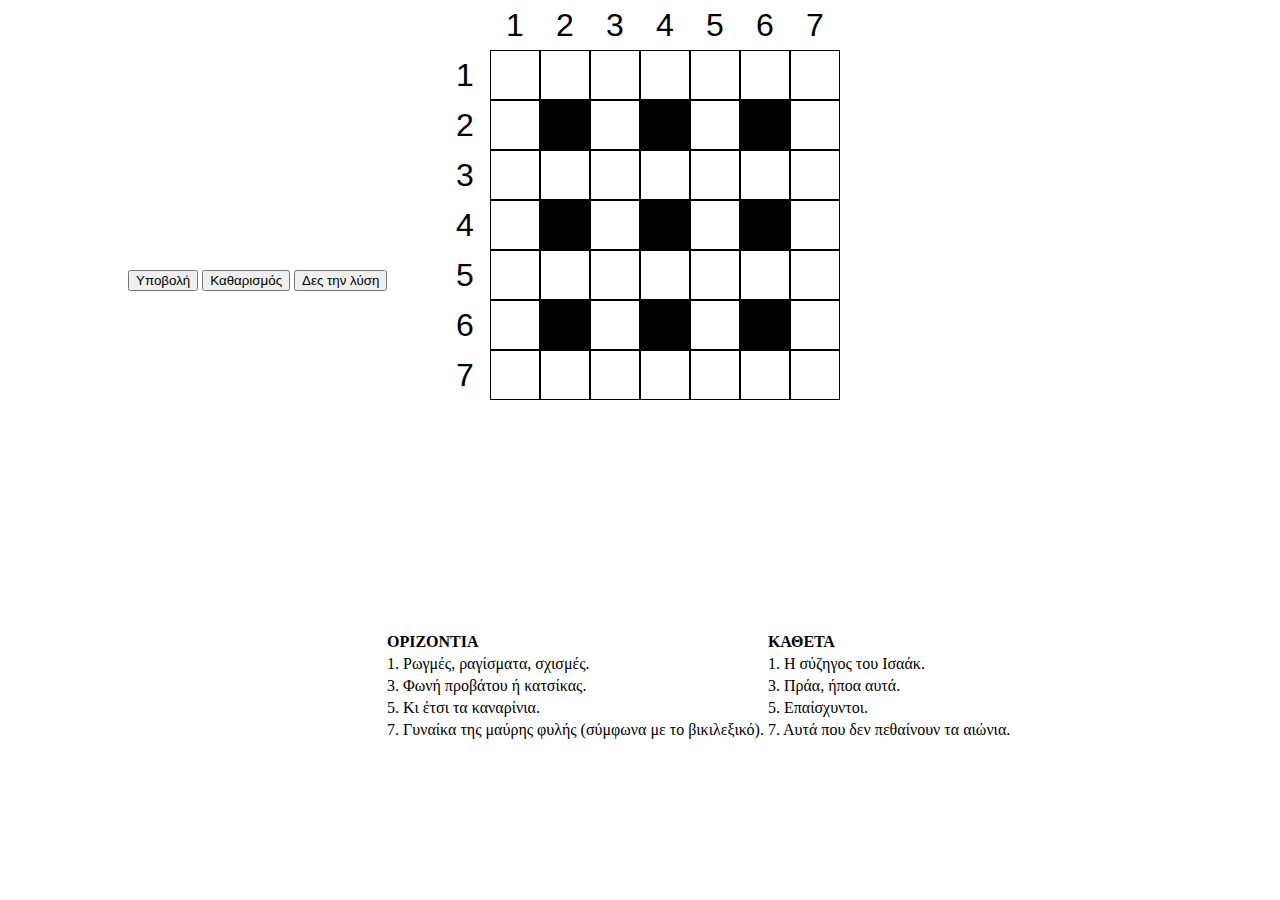
==== Lab 4/crossword/index.html @ 48bd79a8 "Finalized the UI" ====
<!DOCTYPE html>
<html lang="el">

<head>
    <meta charset="UTF-8">
    <meta name="viewport" content="width=device-width, initial-scale=1.0">
    <title>Σταυρόλεξο</title>
    <link rel="stylesheet" type="text/css" href="style.css">
    <script src="script.js" defer></script>
</head>

<body>
    <form action="" method="GET">
        <div class="crossword">
            <input class="line" type="text" readonly>
            <input class="line" type="text" value="1" readonly>
            <input class="line" type="text" value="2" readonly>
            <input class="line" type="text" value="3" readonly>
            <input class="line" type="text" value="4" readonly>
            <input class="line" type="text" value="5" readonly>
            <input class="line" type="text" value="6" readonly>
            <input class="line" type="text" value="7" readonly>

            <input class="line" type="text" value="1" readonly>
            <input id="box11" type="text">
            <input id="box12" type="text">
            <input id="box13" type="text">
            <input id="box14" type="text">
            <input id="box15" type="text">
            <input id="box16" type="text">
            <input id="box17" type="text">

            <input class="line" type="text" value="2" readonly>
            <input id="box21" type="text">
            <input class="blackBox" id="box22" type="text" readonly>
            <input id="box23" type="text">
            <input class="blackBox" id="box24" type="text" readonly>
            <input id="box25" type="text">
            <input class="blackBox" id="box26" type="text" readonly>
            <input id="box27" type="text">

            <input class="line" type="text" value="3" readonly>
            <input id="box31" type="text">
            <input id="box32" type="text">
            <input id="box33" type="text">
            <input id="box34" type="text">
            <input id="box35" type="text">
            <input id="box36" type="text">
            <input id="box37" type="text">

            <input class="line" type="text" value="4" readonly>
            <input id="box41" type="text">
            <input class="blackBox" id="box42" type="text" readonly>
            <input id="box43" type="text">
            <input class="blackBox" id="box44" type="text" readonly>
            <input id="box45" type="text">
            <input class="blackBox" id="box46" type="text" readonly>
            <input id="box47" type="text">

            <input class="line" type="text" value="5" readonly>
            <input id="box51" type="text">
            <input id="box52" type="text">
            <input id="box53" type="text">
            <input id="box54" type="text">
            <input id="box55" type="text">
            <input id="box56" type="text">
            <input id="box57" type="text">

            <input class="line" type="text" value="6" readonly>
            <input id="box61" type="text">
            <input class="blackBox" id="box62" type="text" readonly>
            <input id="box63" type="text">
            <input class="blackBox" id="box64" type="text" readonly>
            <input id="box65" type="text">
            <input class="blackBox" id="box66" type="text" readonly>
            <input id="box67" type="text">

            <input class="line" type="text" value="7" readonly>
            <input id="box71" type="text">
            <input id="box72" type="text">
            <input id="box73" type="text">
            <input id="box74" type="text">
            <input id="box75" type="text">
            <input id="box76" type="text">
            <input id="box77" type="text">
        </div>
        <div id="buttons">
            <button type="submit">Υποβολή</button>
            <button type="reset">Καθαρισμός</button>
            <button type="submit">Δες την λύση</button>
        </div>
        <div>
            <table>
                <th>ΟΡΙΖΟΝΤΙΑ</th>
                <th>ΚΑΘΕΤΑ</th>
                <tr>
                    <td>1. Ρωγμές, ραγίσματα, σχισμές.</td>
                    <td>1. Η σύζηγος του Ισαάκ.</td>
                </tr>
                <tr>
                    <td>3. Φωνή προβάτου ή κατσίκας.</td>
                    <td>3. Πράα, ήποα αυτά.</td>
                </tr>
                <tr>
                    <td>5. Κι έτσι τα καναρίνια.</td>
                    <td>5. Επαίσχυντοι.</td>
                </tr>
                <tr>
                    <td>7. Γυναίκα της μαύρης φυλής (σύμφωνα με το βικιλεξικό).</td>
                    <td>7. Αυτά που δεν πεθαίνουν τα αιώνια.</td>
                </tr>
            </table>
        </div>
    </form>
</body>

</html>
---- Lab 4/crossword/style.css ----
*, *::before, *::afrer {
	box-sizing: border-box;
	font-family: Helvetica;
	font-weight: normal;
}

body {
	padding: 0;
	margin: 0;
}

#buttons {
	position: absolute;
	left: 10%;
	top: 30%;
}

.crossword {
	display: grid;
	justify-content: center;
	align-content: top;
	min-height: 100vh;
	grid-template-columns: repeat(8, 50px);
	grid-template-rows: repeat(8, 50px);
}

.crossword > input {
	cursor: pointer;
	font-size: 2rem;
	border: 1px solid black;
	outline: none;
	text-align: center;
}

.crossword > .line {
	font-size: 2rem;
	border: 0px none;
	outline: none;
	text-align: center;
}

.crossword > .blackBox {
	cursor: default;
	background-color: black;
}

table {
	position: absolute;
	left: 30%;
	top: 70%;
	text-align: left;
}
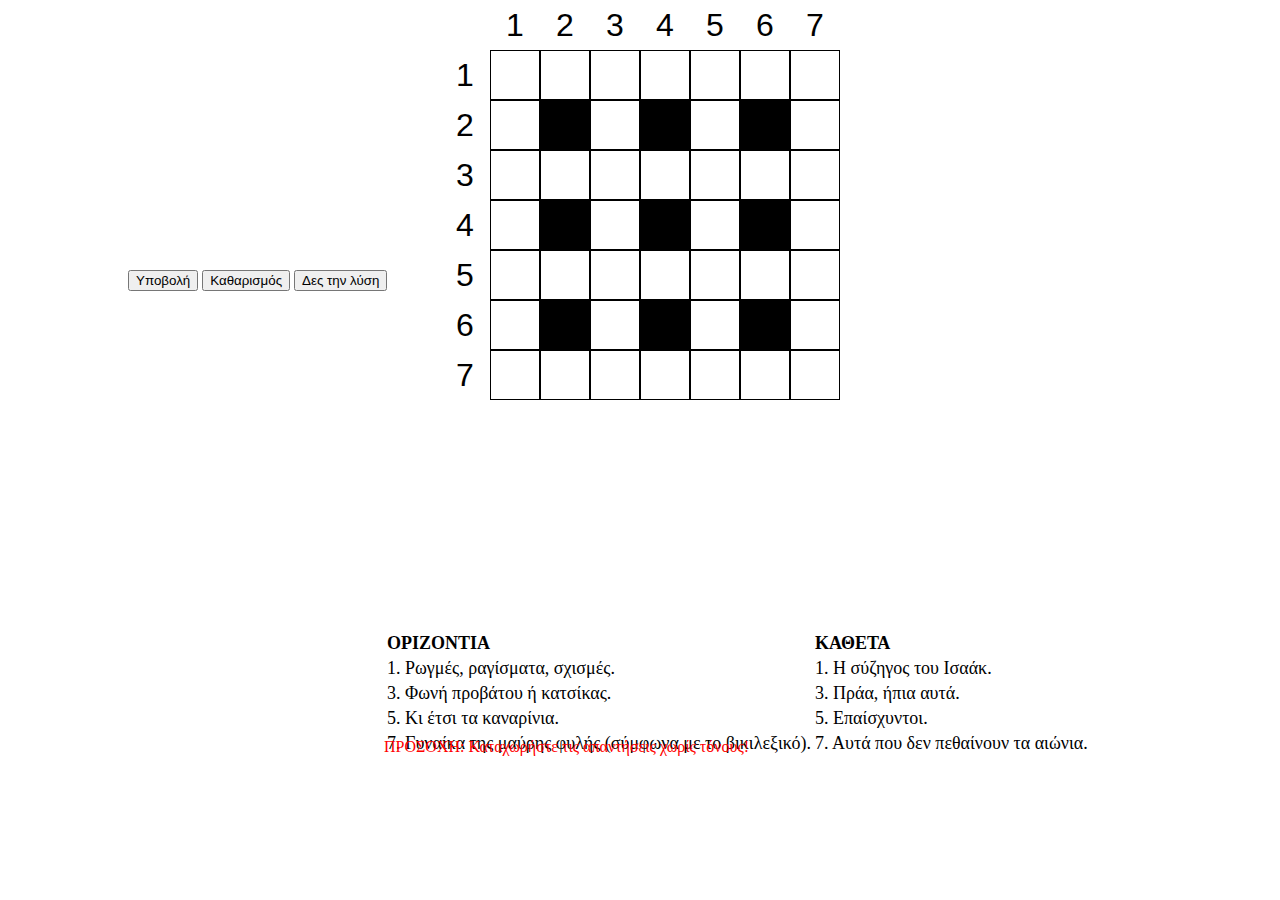
==== commit 4983bee3: "Final version of the crossword" ====
--- a/Lab 4/crossword/index.html
+++ b/Lab 4/crossword/index.html
@@ -5,89 +5,95 @@
     <meta charset="UTF-8">
     <meta name="viewport" content="width=device-width, initial-scale=1.0">
     <title>Σταυρόλεξο</title>
-    <link rel="stylesheet" type="text/css" href="style.css">
+    <link rel="stylesheet" type="text/css" href="styles.css">
     <script src="script.js" defer></script>
+    <script src="fill_crossword.js" defer></script>
 </head>
 
 <body>
-    <form action="" method="GET">
+    <!--
+        In order to limit the text box inputs to only the greek alphabet characters I found that I should be using one of the following
+        pattern attributes: pattern="/[\u0370-\u03FF]+/g" , pattern="^\p{Greek}$~u" .
+        None of them seemed to be working though.
+        -->
+    <form id="form" method="GET">
         <div class="crossword">
-            <input class="line" type="text" readonly>
-            <input class="line" type="text" value="1" readonly>
-            <input class="line" type="text" value="2" readonly>
-            <input class="line" type="text" value="3" readonly>
-            <input class="line" type="text" value="4" readonly>
-            <input class="line" type="text" value="5" readonly>
-            <input class="line" type="text" value="6" readonly>
-            <input class="line" type="text" value="7" readonly>
+            <input class="numbers" type="text" readonly>
+            <input class="numbers" type="text" value="1" readonly>
+            <input class="numbers" type="text" value="2" readonly>
+            <input class="numbers" type="text" value="3" readonly>
+            <input class="numbers" type="text" value="4" readonly>
+            <input class="numbers" type="text" value="5" readonly>
+            <input class="numbers" type="text" value="6" readonly>
+            <input class="numbers" type="text" value="7" readonly>
 
-            <input class="line" type="text" value="1" readonly>
-            <input id="box11" type="text">
-            <input id="box12" type="text">
-            <input id="box13" type="text">
-            <input id="box14" type="text">
-            <input id="box15" type="text">
-            <input id="box16" type="text">
-            <input id="box17" type="text">
+            <input class="numbers" type="text" value="1" readonly>
+            <input id="box11" name="box" type="text" title="Μόνο ελληνικούς χαρακτήρες">
+            <input id="box12" name="box" type="text" title="Μόνο ελληνικούς χαρακτήρες">
+            <input id="box13" name="box" type="text" title="Μόνο ελληνικούς χαρακτήρες">
+            <input id="box14" name="box" type="text" title="Μόνο ελληνικούς χαρακτήρες">
+            <input id="box15" name="box" type="text" title="Μόνο ελληνικούς χαρακτήρες">
+            <input id="box16" name="box" type="text" title="Μόνο ελληνικούς χαρακτήρες">
+            <input id="box17" name="box" type="text" title="Μόνο ελληνικούς χαρακτήρες">
 
-            <input class="line" type="text" value="2" readonly>
-            <input id="box21" type="text">
+            <input class="numbers" type="text" value="2" readonly>
+            <input id="box21" name="box" type="text" title="Μόνο ελληνικούς χαρακτήρες">
             <input class="blackBox" id="box22" type="text" readonly>
-            <input id="box23" type="text">
+            <input id="box23" name="box" type="text" title="Μόνο ελληνικούς χαρακτήρες">
             <input class="blackBox" id="box24" type="text" readonly>
-            <input id="box25" type="text">
+            <input id="box25" name="box" type="text" title="Μόνο ελληνικούς χαρακτήρες">
             <input class="blackBox" id="box26" type="text" readonly>
-            <input id="box27" type="text">
+            <input id="box27" name="box" type="text" title="Μόνο ελληνικούς χαρακτήρες">
 
-            <input class="line" type="text" value="3" readonly>
-            <input id="box31" type="text">
-            <input id="box32" type="text">
-            <input id="box33" type="text">
-            <input id="box34" type="text">
-            <input id="box35" type="text">
-            <input id="box36" type="text">
-            <input id="box37" type="text">
+            <input class="numbers" type="text" value="3" readonly>
+            <input id="box31" name="box" type="text" title="Μόνο ελληνικούς χαρακτήρες">
+            <input id="box32" name="box" type="text" title="Μόνο ελληνικούς χαρακτήρες">
+            <input id="box33" name="box" type="text" title="Μόνο ελληνικούς χαρακτήρες">
+            <input id="box34" name="box" type="text" title="Μόνο ελληνικούς χαρακτήρες">
+            <input id="box35" name="box" type="text" title="Μόνο ελληνικούς χαρακτήρες">
+            <input id="box36" name="box" type="text" title="Μόνο ελληνικούς χαρακτήρες">
+            <input id="box37" name="box" type="text" title="Μόνο ελληνικούς χαρακτήρες">
 
-            <input class="line" type="text" value="4" readonly>
-            <input id="box41" type="text">
+            <input class="numbers" type="text" value="4" readonly>
+            <input id="box41" name="box" type="text" title="Μόνο ελληνικούς χαρακτήρες">
             <input class="blackBox" id="box42" type="text" readonly>
-            <input id="box43" type="text">
+            <input id="box43" name="box" type="text" title="Μόνο ελληνικούς χαρακτήρες">
             <input class="blackBox" id="box44" type="text" readonly>
-            <input id="box45" type="text">
+            <input id="box45" name="box" type="text" title="Μόνο ελληνικούς χαρακτήρες">
             <input class="blackBox" id="box46" type="text" readonly>
-            <input id="box47" type="text">
+            <input id="box47" name="box" type="text" title="Μόνο ελληνικούς χαρακτήρες">
 
-            <input class="line" type="text" value="5" readonly>
-            <input id="box51" type="text">
-            <input id="box52" type="text">
-            <input id="box53" type="text">
-            <input id="box54" type="text">
-            <input id="box55" type="text">
-            <input id="box56" type="text">
-            <input id="box57" type="text">
+            <input class="numbers" type="text" value="5" readonly>
+            <input id="box51" name="box" type="text" title="Μόνο ελληνικούς χαρακτήρες">
+            <input id="box52" name="box" type="text" title="Μόνο ελληνικούς χαρακτήρες">
+            <input id="box53" name="box" type="text" title="Μόνο ελληνικούς χαρακτήρες">
+            <input id="box54" name="box" type="text" title="Μόνο ελληνικούς χαρακτήρες">
+            <input id="box55" name="box" type="text" title="Μόνο ελληνικούς χαρακτήρες">
+            <input id="box56" name="box" type="text" title="Μόνο ελληνικούς χαρακτήρες">
+            <input id="box57" name="box" type="text" title="Μόνο ελληνικούς χαρακτήρες">
 
-            <input class="line" type="text" value="6" readonly>
-            <input id="box61" type="text">
+            <input class="numbers" type="text" value="6" readonly>
+            <input id="box61" name="box" type="text" title="Μόνο ελληνικούς χαρακτήρες">
             <input class="blackBox" id="box62" type="text" readonly>
-            <input id="box63" type="text">
+            <input id="box63" name="box" type="text" title="Μόνο ελληνικούς χαρακτήρες">
             <input class="blackBox" id="box64" type="text" readonly>
-            <input id="box65" type="text">
+            <input id="box65" name="box" type="text" title="Μόνο ελληνικούς χαρακτήρες">
             <input class="blackBox" id="box66" type="text" readonly>
-            <input id="box67" type="text">
+            <input id="box67" name="box" type="text" title="Μόνο ελληνικούς χαρακτήρες">
 
-            <input class="line" type="text" value="7" readonly>
-            <input id="box71" type="text">
-            <input id="box72" type="text">
-            <input id="box73" type="text">
-            <input id="box74" type="text">
-            <input id="box75" type="text">
-            <input id="box76" type="text">
-            <input id="box77" type="text">
+            <input class="numbers" type="text" value="7" readonly>
+            <input id="box71" name="box" type="text" title="Μόνο ελληνικούς χαρακτήρες">
+            <input id="box72" name="box" type="text" title="Μόνο ελληνικούς χαρακτήρες">
+            <input id="box73" name="box" type="text" title="Μόνο ελληνικούς χαρακτήρες">
+            <input id="box74" name="box" type="text" title="Μόνο ελληνικούς χαρακτήρες">
+            <input id="box75" name="box" type="text" title="Μόνο ελληνικούς χαρακτήρες">
+            <input id="box76" name="box" type="text" title="Μόνο ελληνικούς χαρακτήρες">
+            <input id="box77" name="box" type="text" title="Μόνο ελληνικούς χαρακτήρες">
         </div>
         <div id="buttons">
             <button type="submit">Υποβολή</button>
             <button type="reset">Καθαρισμός</button>
-            <button type="submit">Δες την λύση</button>
+            <button onclick="fillCrossword()" >Δες την λύση</button>
         </div>
         <div>
             <table>
@@ -99,7 +105,7 @@
                 </tr>
                 <tr>
                     <td>3. Φωνή προβάτου ή κατσίκας.</td>
-                    <td>3. Πράα, ήποα αυτά.</td>
+                    <td>3. Πράα, ήπια αυτά.</td>
                 </tr>
                 <tr>
                     <td>5. Κι έτσι τα καναρίνια.</td>
@@ -110,6 +116,8 @@
                     <td>7. Αυτά που δεν πεθαίνουν τα αιώνια.</td>
                 </tr>
             </table>
+            
+            <div id="instructions">ΠΡΟΣΟΧΗ: Καταχωρήστε τις απαντήσεις χωρίς τόνους!</div>
         </div>
     </form>
 </body>
--- a/Lab 4/crossword/styles.css
+++ b/Lab 4/crossword/styles.css
@@ -0,0 +1,69 @@
+*, *::before, *::afrer {
+	box-sizing: border-box;
+	font-family: Arial, Helvetica, sans-serif;
+	font-weight: normal;
+}
+
+body {
+	padding: 0;
+	margin: 0;
+}
+
+#buttons {
+	position: absolute;
+	left: 10%;
+	top: 30%;
+}
+
+.crossword {
+	display: grid;
+	justify-content: center;
+	align-content: top;
+	min-height: 100vh;
+	grid-template-columns: repeat(8, 50px);
+	grid-template-rows: repeat(8, 50px);
+}
+
+.crossword > input {
+	cursor: pointer;
+	font-size: 2rem;
+	border: 1px solid black;
+	outline: none;
+	text-align: center;
+}
+
+.crossword > .numbers {
+	cursor: default;
+	font-size: 2rem;
+	border: 0px none;
+	outline: none;
+	text-align: center;
+}
+
+.crossword > .blackBox {
+	cursor: default;
+	background-color: black;
+}
+
+table {
+	position: absolute;
+	left: 30%;
+	top: 70%;
+	text-align: left;
+	font-size: 18px;
+}
+
+#instructions{
+	position: absolute;
+	left: 30%;
+	top: 82%;
+	text-align: left;
+	color: red;
+}
+
+#test{
+	position: absolute;
+	left: 30%;
+	top: 82%;
+	text-align: left;
+}